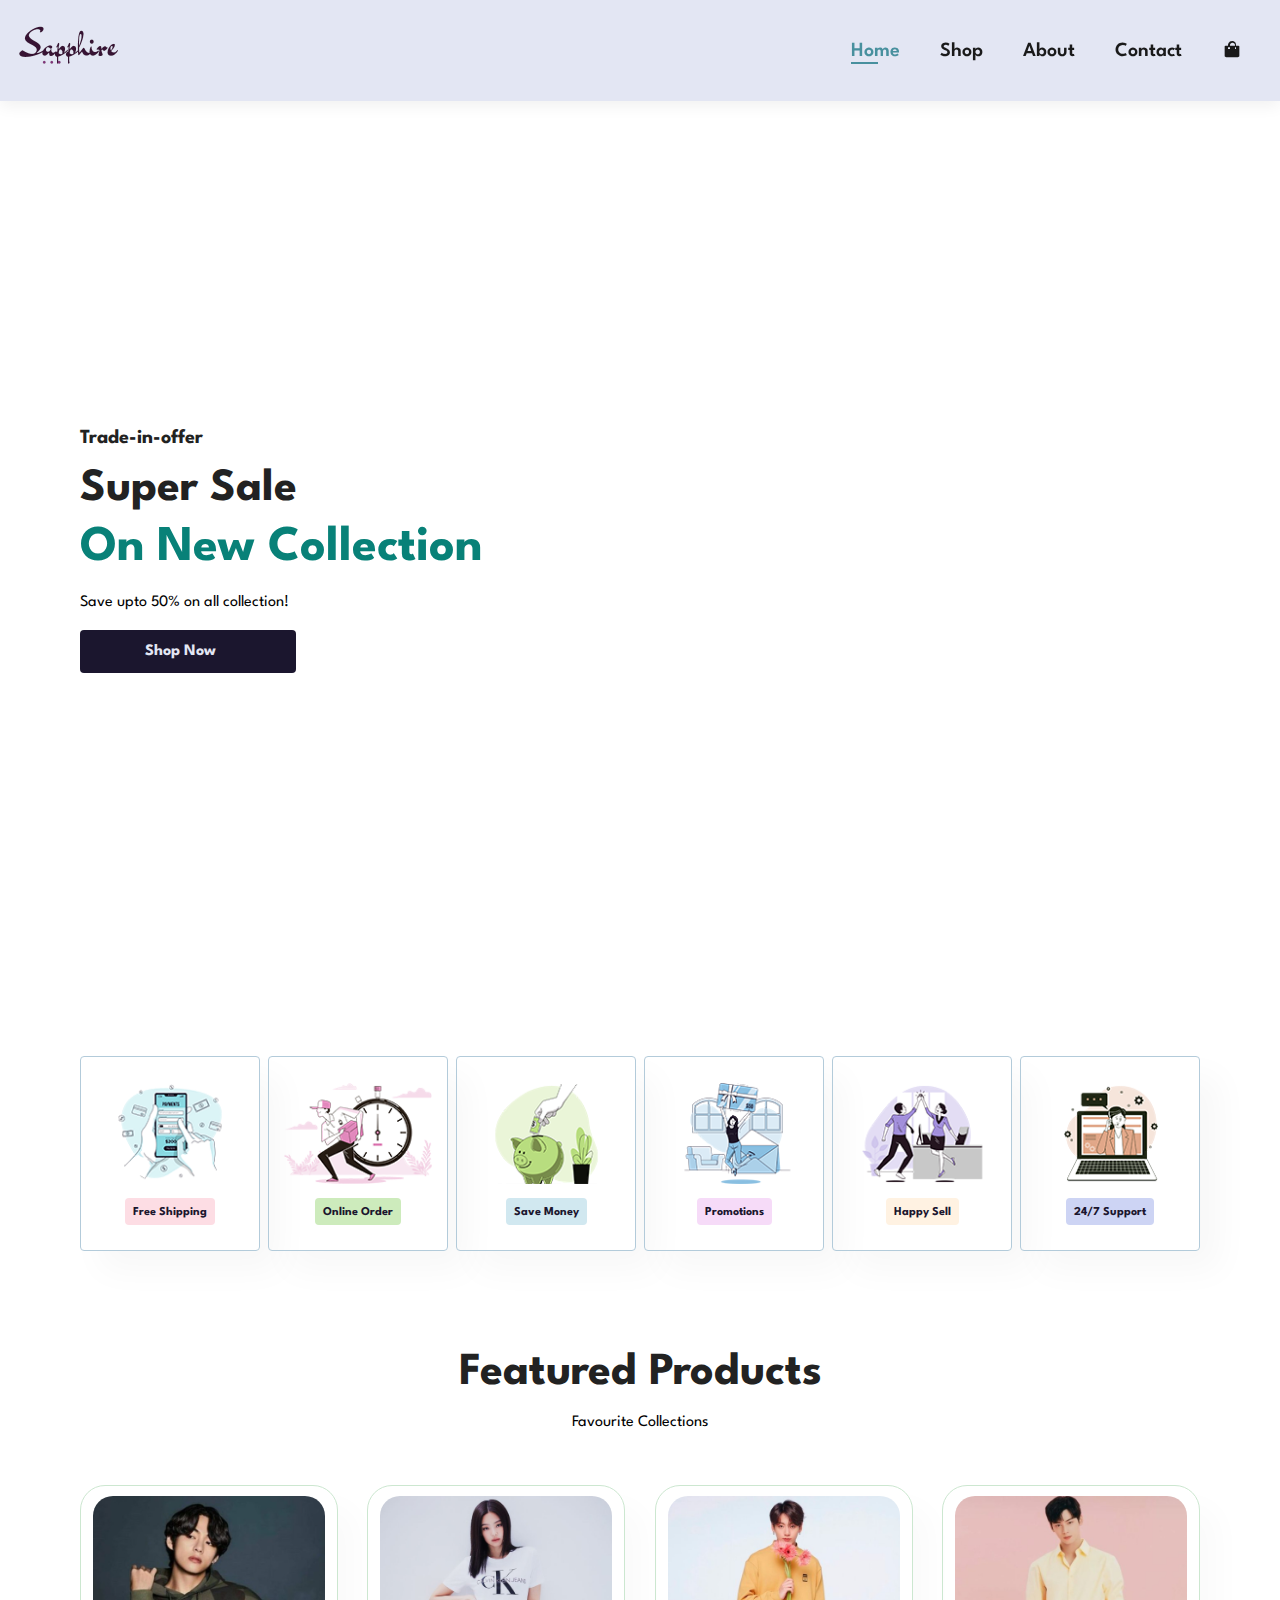
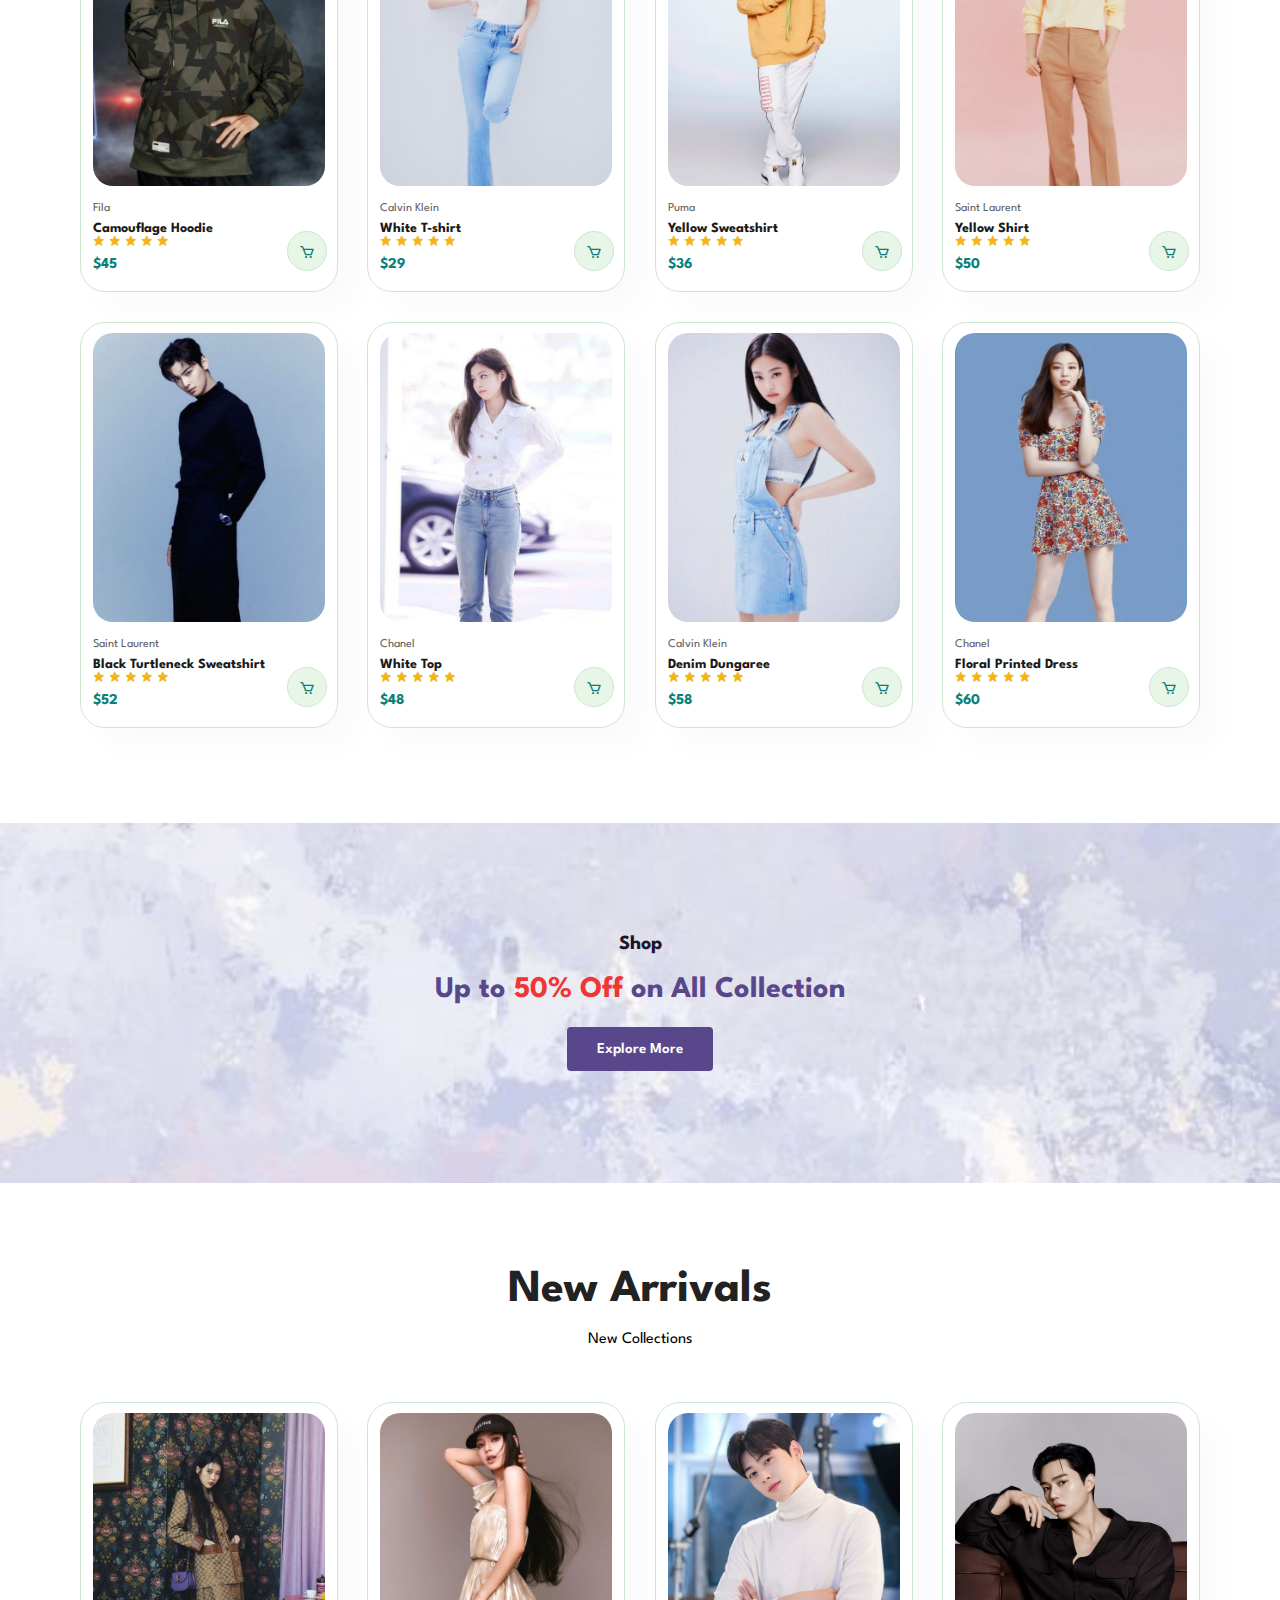
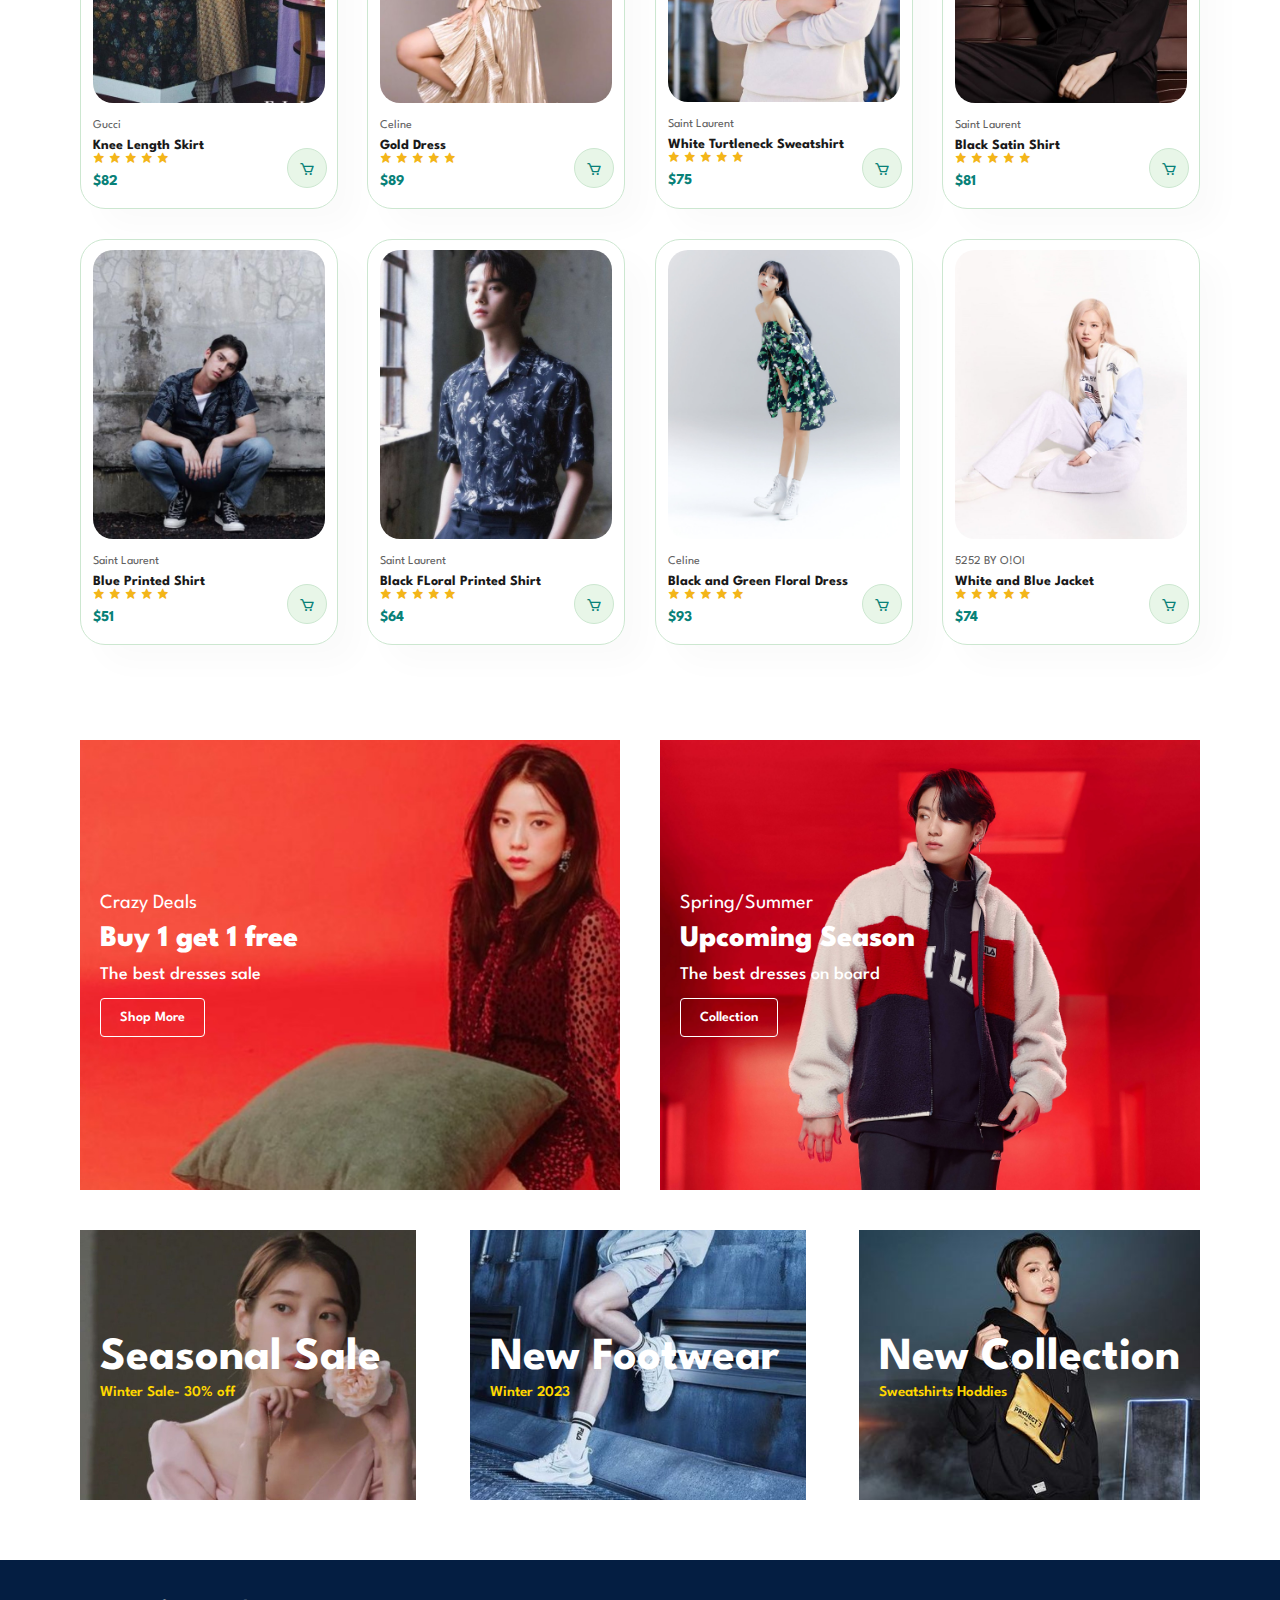
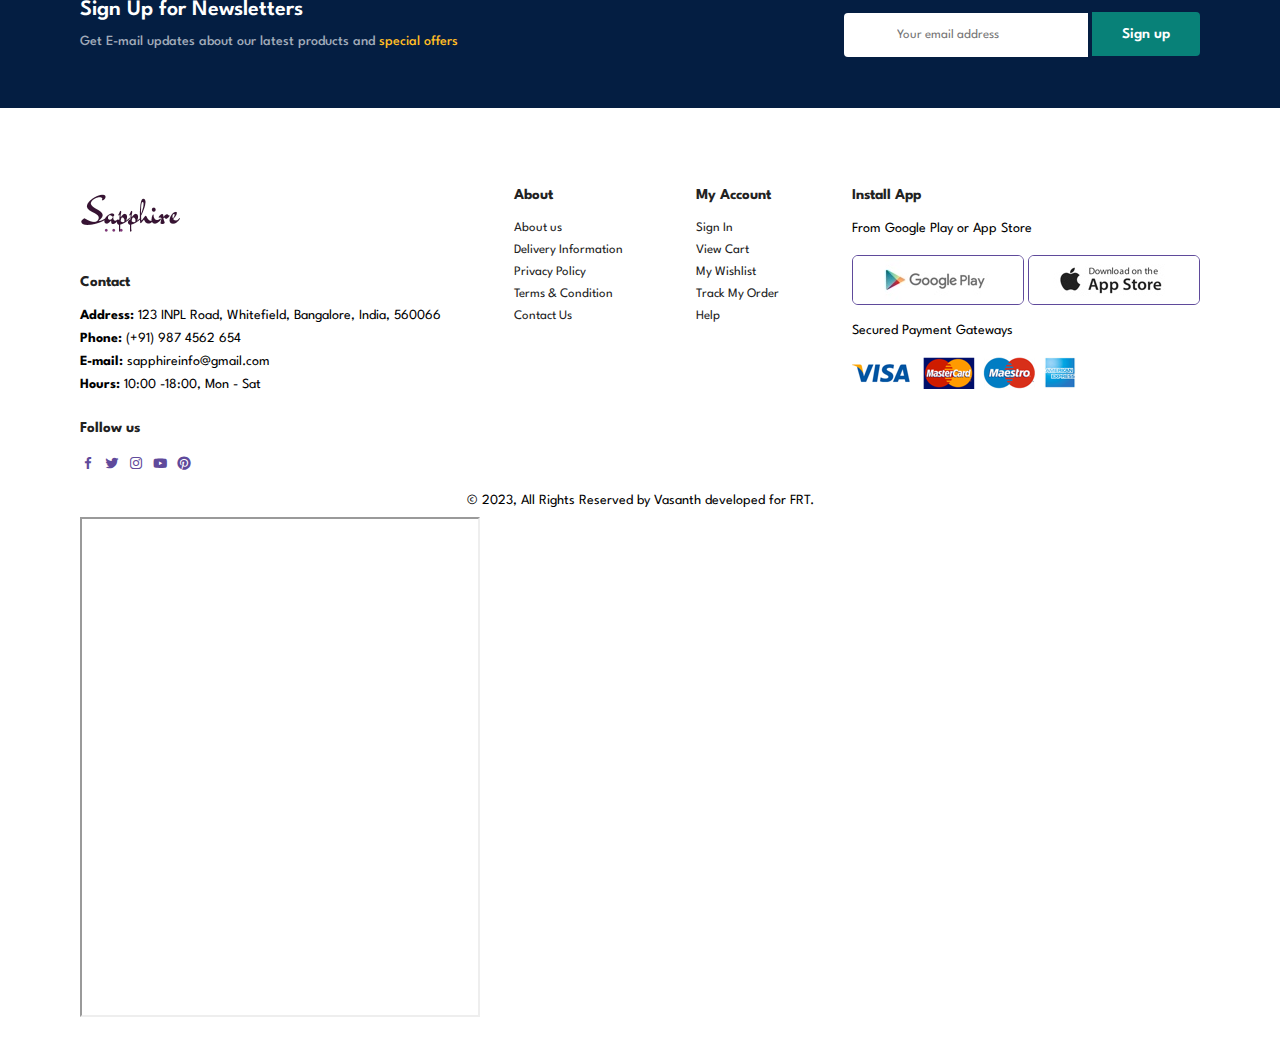
==== index.html @ dd5d297e "Project files uploading" ====
<!DOCTYPE html>
<html lang="en">
  <head>
    <meta charset="UTF-8" />
    <meta http-equiv="X-UA-Compatible" content="IE=edge" />
    <meta name="viewport" content="width=device-width, initial-scale=1.0" />
    <link
      href="https://unpkg.com/boxicons@2.1.4/css/boxicons.min.css"
      rel="stylesheet"
    />
    <title>Ecommerce Website</title>
    <link rel="stylesheet" href="style.css" />
  </head>

  <body>
    <section id="header">
      <a href="index.html"><img src="img/logo/logo1.png" class="logo" alt="" /></a>
      <div>
        <ul id="navbar">
          <li><a class="active" href="index.html">Home</a></li>
          <li><a href="shop.html">Shop</a></li>
          <!-- <li><a href="blog.html">Blog</a></li> -->
          <li><a href="about.html">About</a></li>
          <li><a href="contact.html">Contact</a></li>
          <li id="lg-bag">
            <a href="cart.html"><i class='bx bxs-shopping-bag'></i></a>
          </li>
          <a href="#" id="close"><i class='bx bx-x-circle'></i></a>
        </ul>
      </div>
      <div class="" id="mobile">
        <a href="cart.html"><i class='bx bxs-shopping-bag'></i></i></a>
        <i id="bar" class='bx bx-menu'></i>
      </div>
    </section>

    <section id="hero">
      <h4>Trade-in-offer</h4>
      <h2>Super Sale</h2>
      <h1>On New Collection</h1>
      <p>Save upto 50% on all collection!</p>
      <a href="shop.html"><button>Shop Now</button></a>
    </section>

    <section id="feature" class="section-p1">
      <div class="fe-box">
        <img src="img/icons/shipping.png" alt="">
        <h6>Free Shipping</h6>
      </div>
      <div class="fe-box">
        <img src="img/icons/online.png" alt="">
        <h6>Online Order</h6>
      </div>
      <div class="fe-box">
        <img src="img/icons/save.png" alt="">
        <h6>Save Money</h6>
      </div>
      <div class="fe-box">
        <img src="img/icons/promo.png" alt="">
        <h6>Promotions</h6>
      </div>
      <div class="fe-box">
        <img src="img/icons/safesell.png" alt="">
        <h6>Happy Sell</h6>
      </div>
      <div class="fe-box">
        <img src="img/icons/support.png" alt="">
        <h6>24/7 Support</h6>
      </div>
    </section>

    <section id="product1" class="section-p1">
      <h2>Featured Products</h2>
      <p>Favourite Collections</p>
      <div class="pro-container">
        <div class="pro" onclick="window.location.href='sproduct.html'">
          <img src="img/Products/p2.jpg" alt="">
          <div class="des">
            <span>Fila</span>
            <h5>Camouflage Hoodie</h5>
            <div class="star">
              <i class='bx bxs-star'></i>
              <i class='bx bxs-star'></i>
              <i class='bx bxs-star'></i>
              <i class='bx bxs-star'></i>
              <i class='bx bxs-star'></i>
            </div>
            <h4>$45</h4>
          </div>
          <a href="#"><i class='bx bx-cart cart'></i></i></a>
        </div>
        <div class="pro">
          <img src="img/Products/p4.jpg" alt="">
          <div class="des">
            <span>Calvin Klein</span>
            <h5>White T-shirt</h5>
            <div class="star">
              <i class='bx bxs-star'></i>
              <i class='bx bxs-star'></i>
              <i class='bx bxs-star'></i>
              <i class='bx bxs-star'></i>
              <i class='bx bxs-star'></i>
            </div>
            <h4>$29</h4>
          </div>
          <a href="#"><i class='bx bx-cart cart'></i></i></a>
        </div>
        <div class="pro">
          <img src="img/Products/p7.jpg" alt="">
          <div class="des">
            <span>Puma</span>
            <h5>Yellow Sweatshirt</h5>
            <div class="star">
              <i class='bx bxs-star'></i>
              <i class='bx bxs-star'></i>
              <i class='bx bxs-star'></i>
              <i class='bx bxs-star'></i>
              <i class='bx bxs-star'></i>
            </div>
            <h4>$36</h4>
          </div>
          <a href="#"><i class='bx bx-cart cart'></i></i></a>
        </div>
        <div class="pro">
          <img src="img/Products/p1.jpg" alt="">
          <div class="des">
            <span>Saint Laurent</span>
            <h5>Yellow Shirt</h5>
            <div class="star">
              <i class='bx bxs-star'></i>
              <i class='bx bxs-star'></i>
              <i class='bx bxs-star'></i>
              <i class='bx bxs-star'></i>
              <i class='bx bxs-star'></i>
            </div>
            <h4>$50</h4>
          </div>
          <a href="#"><i class='bx bx-cart cart'></i></i></a>
        </div>
        <div class="pro">
          <img src="img/Products/p3.jpg" alt="">
          <div class="des">
            <span>Saint Laurent</span>
            <h5>Black Turtleneck Sweatshirt</h5>
            <div class="star">
              <i class='bx bxs-star'></i>
              <i class='bx bxs-star'></i>
              <i class='bx bxs-star'></i>
              <i class='bx bxs-star'></i>
              <i class='bx bxs-star'></i>
            </div>
            <h4>$52</h4>
          </div>
          <a href="#"><i class='bx bx-cart cart'></i></i></a>
        </div>
        <div class="pro">
          <img src="img/Products/p8.jpg" alt="">
          <div class="des">
            <span>Chanel</span>
            <h5>White Top</h5>
            <div class="star">
              <i class='bx bxs-star'></i>
              <i class='bx bxs-star'></i>
              <i class='bx bxs-star'></i>
              <i class='bx bxs-star'></i>
              <i class='bx bxs-star'></i>
            </div>
            <h4>$48</h4>
          </div>
          <a href="#"><i class='bx bx-cart cart'></i></i></a>
        </div>
        <div class="pro">
          <img src="img/Products/p5.jpg" alt="">
          <div class="des">
            <span>Calvin Klein</span>
            <h5>Denim Dungaree</h5>
            <div class="star">
              <i class='bx bxs-star'></i>
              <i class='bx bxs-star'></i>
              <i class='bx bxs-star'></i>
              <i class='bx bxs-star'></i>
              <i class='bx bxs-star'></i>
            </div>
            <h4>$58</h4>
          </div>
          <a href="#"><i class='bx bx-cart cart'></i></i></a>
        </div>
        <div class="pro">
          <img src="img/Products/p6.jpg" alt="">
          <div class="des">
            <span>Chanel</span>
            <h5>Floral Printed Dress</h5>
            <div class="star">
              <i class='bx bxs-star'></i>
              <i class='bx bxs-star'></i>
              <i class='bx bxs-star'></i>
              <i class='bx bxs-star'></i>
              <i class='bx bxs-star'></i>
            </div>
            <h4>$60</h4>
          </div>
          <a href="#"><i class='bx bx-cart cart'></i></i></a>
        </div>
      </div>
    </section>

    <section id="banner" class="section-m1">
      <h4>Shop</h4>
      <h2>Up to <span>50% Off</span> on All Collection</h2>
      <a href="shop.html"><button class="normal">Explore More</button></a>
    </section>

    <section id="product1" class="section-p1">
      <h2>New Arrivals</h2>
      <p>New Collections</p>
      <div class="pro-container">
        <div class="pro">
          <img src="img/Products/n1.jpg" alt="">
          <div class="des">
            <span>Gucci</span>
            <h5>Knee Length Skirt</h5>
            <div class="star">
              <i class='bx bxs-star'></i>
              <i class='bx bxs-star'></i>
              <i class='bx bxs-star'></i>
              <i class='bx bxs-star'></i>
              <i class='bx bxs-star'></i>
            </div>
            <h4>$82</h4>
          </div>
          <a href="#"><i class='bx bx-cart cart'></i></i></a>
        </div>
        <div class="pro">
          <img src="img/Products/n2.jpg" alt="">
          <div class="des">
            <span>Celine</span>
            <h5>Gold Dress</h5>
            <div class="star">
              <i class='bx bxs-star'></i>
              <i class='bx bxs-star'></i>
              <i class='bx bxs-star'></i>
              <i class='bx bxs-star'></i>
              <i class='bx bxs-star'></i>
            </div>
            <h4>$89</h4>
          </div>
          <a href="#"><i class='bx bx-cart cart'></i></i></a>
        </div>
        <div class="pro">
          <img src="img/Products/n3.jpg" alt="">
          <div class="des">
            <span>Saint Laurent</span>
            <h5>White Turtleneck Sweatshirt</h5>
            <div class="star">
              <i class='bx bxs-star'></i>
              <i class='bx bxs-star'></i>
              <i class='bx bxs-star'></i>
              <i class='bx bxs-star'></i>
              <i class='bx bxs-star'></i>
            </div>
            <h4>$75</h4>
          </div>
          <a href="#"><i class='bx bx-cart cart'></i></i></a>
        </div>
        <div class="pro">
          <img src="img/Products/n4.jpg" alt="">
          <div class="des">
            <span>Saint Laurent</span>
            <h5>Black Satin Shirt</h5>
            <div class="star">
              <i class='bx bxs-star'></i>
              <i class='bx bxs-star'></i>
              <i class='bx bxs-star'></i>
              <i class='bx bxs-star'></i>
              <i class='bx bxs-star'></i>
            </div>
            <h4>$81</h4>
          </div>
          <a href="#"><i class='bx bx-cart cart'></i></i></a>
        </div>
        <div class="pro">
          <img src="img/Products/n5.jpg" alt="">
          <div class="des">
            <span>Saint Laurent</span>
            <h5>Blue Printed Shirt</h5>
            <div class="star">
              <i class='bx bxs-star'></i>
              <i class='bx bxs-star'></i>
              <i class='bx bxs-star'></i>
              <i class='bx bxs-star'></i>
              <i class='bx bxs-star'></i>
            </div>
            <h4>$51</h4>
          </div>
          <a href="#"><i class='bx bx-cart cart'></i></i></a>
        </div>
        <div class="pro">
          <img src="img/Products/n6.jpg" alt="">
          <div class="des">
            <span>Saint Laurent</span>
            <h5>Black FLoral Printed Shirt </h5>
            <div class="star">
              <i class='bx bxs-star'></i>
              <i class='bx bxs-star'></i>
              <i class='bx bxs-star'></i>
              <i class='bx bxs-star'></i>
              <i class='bx bxs-star'></i>
            </div>
            <h4>$64</h4>
          </div>
          <a href="#"><i class='bx bx-cart cart'></i></i></a>
        </div>
        <div class="pro">
          <img src="img/Products/n7.jpg" alt="">
          <div class="des">
            <span>Celine</span>
            <h5>Black and Green Floral Dress</h5>
            <div class="star">
              <i class='bx bxs-star'></i>
              <i class='bx bxs-star'></i>
              <i class='bx bxs-star'></i>
              <i class='bx bxs-star'></i>
              <i class='bx bxs-star'></i>
            </div>
            <h4>$93</h4>
          </div>
          <a href="#"><i class='bx bx-cart cart'></i></i></a>
        </div>
        <div class="pro">
          <img src="img/Products/n8.jpg" alt="">
          <div class="des">
            <span>5252 BY O!OI</span>
            <h5>White and Blue Jacket</h5>
            <div class="star">
              <i class='bx bxs-star'></i>
              <i class='bx bxs-star'></i>
              <i class='bx bxs-star'></i>
              <i class='bx bxs-star'></i>
              <i class='bx bxs-star'></i>
            </div>
            <h4>$74</h4>
          </div>
          <a href="#"><i class='bx bx-cart cart'></i></i></a>
        </div>
      </div>
    </section>

    <section id="sm-banner" class="section-p1">
      <div class="banner-box">
        <h4>Crazy Deals</h4>
        <h2>Buy 1 get 1 free</h2>
        <span>The best dresses sale</span>
        <button class="n2">Shop More</button>
      </div>
      <div class="banner-box banner-box2">
        <h4>Spring/Summer</h4>
        <h2>Upcoming Season</h2>
        <span>The best dresses on board</span>
        <button class="n2">Collection</button>
      </div>
    </section>

    <section id="banner3">
      <div class="banner-box">
        <h2>Seasonal Sale</h2>
        <h3>Winter Sale- 30% off</h3>
      </div>
      <div class="banner-box banner-box2">
        <h2>New Footwear</h2>
        <h3>Winter 2023</h3>
      </div>
      <div class="banner-box banner-box3">
        <h2>New Collection</h2>
        <h3>Sweatshirts Hoddies</h3>
      </div>
    </section>

    <section id="newsletter" class="section-p1 section-m1">
      <div class="newstext">
        <h4>Sign Up for Newsletters</h4>
        <p>Get E-mail updates about our latest products and <span>special offers</span></p>
      </div>
      <div class="form">
        <input type="text" placeholder="Your email address">
        <button class="normal">Sign up</button>
      </div>
    </section>

    <footer class="section-p1">
      <div class="col">
         <img class="logo" src="img/logo/logo1.png">
         <h4>Contact</h4>
         <p><strong>Address:</strong> 123 INPL Road, Whitefield, Bangalore, India, 560066</p>
         <p><strong>Phone:</strong> (+91) 987 4562 654</p>
         <p><strong>E-mail:</strong> sapphireinfo@gmail.com</p>
         <p><strong>Hours:</strong> 10:00 -18:00, Mon - Sat</p>
         <div class="follow">
          <h4>Follow us</h4>
          <div class="icon">
            <i class='bx bxl-facebook'></i>
            <i class='bx bxl-twitter'></i>
            <i class='bx bxl-instagram' ></i>
            <i class='bx bxl-youtube'></i>
            <i class='bx bxl-pinterest'></i>
          </div>
         </div>
      </div>

      <div class="col">
        <h4>About</h4>
        <a href="#">About us</a>
        <a href="#">Delivery Information</a>
        <a href="#">Privacy Policy</a>
        <a href="#">Terms & Condition</a>
        <a href="#">Contact Us</a>
      </div>

      <div class="col">
        <h4>My Account</h4>
        <a href="#">Sign In</a>
        <a href="#">View Cart</a>
        <a href="#">My Wishlist</a>
        <a href="#">Track My Order</a>
        <a href="#">Help</a>
      </div>

      <div class="col install">
        <h4>Install App</h4>
        <p>From Google Play or App Store</p>
        <div class="row">
          <img src="img/pay/play.jpg" alt="">
          <img src="img/pay/app.jpg" alt="">
        </div>
        <p>Secured Payment Gateways</p>
        <img src="img/pay/pay.png" alt="">
      </div>
      <div class="copy">
        <p>&copy; 2023, All Rights Reserved by Vasanth developed for FRT.</p>
      </div>
      <div class="chatbot" id="chatbot">
        <iframe src='https://webchat.botframework.com/embed/chatbot-2001-wsde00m?s=5o-xXK4_G0Q.UbWvKDk6UEeMub0eBZyzoe5WVTT4XUkdiz7cBSocQt4'  style='min-width: 400px; width: 100%; min-height: 500px;'></iframe>
      </div>
    </footer>

    <script src="main.js"></script>
  </body>
</html>
---- style.css ----
@import url("https://fonts.googleapis.com/css2?family=League+Spartan:wght@100;200;400;500;600;700;800;900&display=swap");

* {
  margin: 0;
  padding: 0;
  box-sizing: border-box;
  font-family: "League Spartan", sans-serif;
}

h1 {
  font-size: 50px;
  line-height: 64px;
  color: #222;
}
h2 {
  font-size: 46px;
  line-height: 54px;
  color: #222;
}
h4 {
  font-size: 20px;
  color: #222;
}
h6 {
  font-weight: 700;
  font-size: 12px;
}

p {
  font-size: 16px;
  columns: #465b52;
  margin: 15px 0 20px 0;
}
.section-p1 {
  padding: 40px 80px;
}
.section-m1 {
  margin: 40px 0;
}
button.normal {
  font-size: 15px;
  font-weight: 600;
  padding: 15px 30px;
  color: #fff;
  background-color: #59478c;
  cursor: pointer;
  border: none;
  outline: none;
  border-radius: 4px;
  transition: 0.3s;
}
button.n2 {
  font-size: 14px;
  font-weight: 600;
  padding: 12px 19px;
  color: #fff;
  background-color: transparent;
  cursor: pointer;
  border: 1px solid #fff;
  border-radius: 4px;
  outline: none;
  transition: 0.3s;
}

body {
  width: 100%;
}

/*Index page*/
#header {
  display: flex;
  align-items: center;
  justify-content: space-between;
  padding: 20px 18px;
  background: #e3e6f3;
  box-shadow: 0 5px 15px rgba(0, 0, 0, 0.06);
  z-index: 999;
  position: sticky;
  top: 0;
  left: 0;
}
#navbar {
  display: flex;
  align-items: center;
  justify-content: center;
}
#navbar li {
  list-style: none;
  padding: 0 20px;
  position: relative;
}
a#close {
  display: none;
}
img.logo {
  width: 100px;
}
#navbar li a {
  text-decoration: none;
  font-size: 20px;
  font-weight: 600;
  color: #1a1a1a;
  transition: 0.3s ease;
}
#navbar li a:hover,
#navbar li a.active {
  color: #48909e;
}
#navbar li a.active::after,
#navbar li a:hover::after {
  content: "";
  width: 30%;
  height: 2px;
  background: #48909e;
  position: absolute;
  bottom: -4px;
  left: 20px;
}
#closepopup {
  display: flex;
}

#mobile {
  display: none;
  align-items: center;
}

#hero {
  background-image: url("img/banner/bg.png");
  width: 100%;
  height: 100vh;
  background-size: cover;
  padding: 0 80px;
  display: flex;
  flex-direction: column;
  align-items: flex-start;
  justify-content: center;
}
#hero h4 {
  padding-bottom: 15px;
}
#hero h1 {
  color: #088178;
}
#hero button {
  color: #e3e6f3;
  background-color: #1b162e;
  border: 0;
  padding: 14px 80px 14px 65px;
  background-repeat: no-repeat;
  cursor: pointer;
  font-weight: 700;
  font-size: 16px;
  border-radius: 4px;
}
#hero button:hover {
  color: #1b162e;
  background-color: #e3e6f3;
}
#feature {
  display: flex;
  align-items: center;
  justify-content: space-between;
  flex-wrap: wrap;
}
#feature .fe-box {
  width: 180px;
  text-align: center;
  padding: 25px 15px;
  box-shadow: 20px 20px 34px rgba(0, 0, 0, 0.03);
  border: 1px solid #b3cbda;
  border-radius: 4px;
  margin: 15px 0;
}
#feature .fe-box:hover {
  box-shadow: 10px 10px 54px rgba(70, 62, 221, 0.1);
}
#feature .fe-box img {
  width: 100%;
  margin-bottom: 10px;
}
#feature .fe-box h6 {
  display: inline-block;
  padding: 9px 8px 6px 8px;
  line-height: 1;
  border-radius: 4px;
  color: #1b162e;
  background-color: #fddde4;
}
#feature .fe-box:nth-child(2) h6 {
  background-color: #cdebbc;
}
#feature .fe-box:nth-child(3) h6 {
  background-color: #d1e8f0;
}
#feature .fe-box:nth-child(4) h6 {
  background-color: #f6dbf8;
}
#feature .fe-box:nth-child(5) h6 {
  background-color: #fff2e2;
}
#feature .fe-box:nth-child(6) h6 {
  background-color: #cdd4f4;
}
#product1 {
  text-align: center;
}
#product1 .pro-container {
  display: flex;
  justify-content: space-between;
  padding-top: 20px;
  flex-wrap: wrap;
}
#product1 .pro {
  width: 23%;
  min-width: 250px;
  padding: 10px 12px;
  border: 1px solid #cce7d0;
  border-radius: 25px;
  cursor: pointer;
  box-shadow: 20px 20px 30px rgba(0, 0, 0, 0.02);
  margin: 15px 0;
  transition: 0.2s ease;
  position: relative;
}
#product1 .pro:hover {
  box-shadow: 20px 20px 30px rgba(0, 0, 0, 0.06);
}
#product1 .pro img {
  width: 100%;
  border-radius: 20px;
}
#product1 .pro .des {
  text-align: start;
  padding: 10px 0;
}
#product1 .pro .des span {
  color: #606060;
  font-size: 12px;
}
#product1 .pro .des h5 {
  padding-top: 7px;
  color: #1a1a1a;
  font-size: 14px;
}
#product1 .pro .des i {
  font-size: 12px;
  color: rgb(243, 181, 25);
}
#product1 .pro .des h4 {
  padding-top: 7px;
  font-size: 15px;
  font-weight: 700;
  color: #088178;
}
#product1 .pro .cart {
  width: 40px;
  height: 40px;
  line-height: 40px;
  border-radius: 50px;
  background-color: #e8f6e8;
  color: #088178;
  font-weight: 500;
  border: 1px solid #cce7d0;
  position: absolute;
  bottom: 20px;
  right: 10px;
}
#banner {
  display: flex;
  flex-direction: column;
  justify-content: center;
  align-items: center;
  text-align: center;
  background-image: url("img/banner/banner.jpg");
  width: 100%;
  height: 40vh;
  background-size: cover;
  background-position: center;
}
#banner h4 {
  color: #1b162e;
  font-size: 20px;
}
#banner h2 {
  color: #59478c;
  font-size: 30px;
  padding: 10px 0;
}
#banner h2 span {
  color: #ef3636;
}
#banner button:hover {
  background-color: #fff;
  color: #59478c;
}
#sm-banner {
  display: flex;
  justify-content: space-between;
  flex-wrap: wrap;
}
#sm-banner .banner-box {
  display: flex;
  flex-direction: column;
  justify-content: center;
  align-items: flex-start;
  text-align: center;
  background-image: url("img/banner/b5.jpg");
  min-width: 540px;
  height: 50vh;
  background-size: cover;
  background-position: center;
  padding: 20px;
}
#sm-banner .banner-box2 {
  display: flex;
  flex-direction: column;
  justify-content: center;
  align-items: flex-start;
  text-align: center;
  background-image: url("img/banner/b3.jpg");
  min-width: 540px;
  height: 50vh;
  background-size: cover;
  background-position: center;
  padding: 20px;
}
#sm-banner h4 {
  color: #fff;
  font-size: 20px;
  font-weight: 400;
}
#sm-banner h2 {
  color: #fff;
  font-size: 30px;
  font-weight: 800;
}
#sm-banner span {
  color: #fff;
  font-size: 18px;
  font-weight: 500;
  padding-bottom: 15px;
}
#sm-banner .banner-box:hover button {
  background-color: #fff;
  color: #1b162e;
}
#banner3 {
  display: flex;
  justify-content: space-between;
  flex-wrap: wrap;
  padding: 0 80px;
}

#banner3 .banner-box {
  display: flex;
  flex-direction: column;
  justify-content: center;
  align-items: flex-start;
  text-align: center;
  background-image: url("img/banner/b1.jpg");
  min-width: 30%;
  height: 30vh;
  background-size: cover;
  background-position: top;
  padding: 20px;
  margin-bottom: 20px;
}
#banner3 .banner-box2 {
  display: flex;
  flex-direction: column;
  justify-content: center;
  align-items: flex-start;
  text-align: center;
  background-image: url("img/banner/b2.jpg");
  min-width: 30%;
  height: 30vh;
  background-size: cover;
  background-position: bottom;
  padding: 20px;
  margin-bottom: 20px;
}
#banner3 .banner-box3 {
  display: flex;
  flex-direction: column;
  justify-content: center;
  align-items: flex-start;
  text-align: center;
  background-image: url("img/banner/b4.jpg");
  min-width: 30%;
  height: 30vh;
  background-size: cover;
  background-position: center;
  padding: 20px;
  margin-bottom: 20px;
}
#banner3 h2 {
  color: #fff;
  font-weight: 16px;
  font-weight: 700;
}
#banner3 h3 {
  color: gold;
  font-size: 15px;
  font-weight: 600;
}
#newsletter {
  display: flex;
  justify-content: space-between;
  flex-wrap: wrap;
  align-items: center;
  background-repeat: no-repeat;
  background-position: 20% 30%;
  background-color: #041e42;
}
#newsletter h4 {
  font-size: 22px;
  font-weight: 600;
  color: #fff;
}
#newsletter p {
  font-size: 14px;
  font-weight: 500;
  color: #a0aab9;
}
#newsletter p span {
  color: #ffbd25;
}
#newletter .form {
  display: flex;
  width: 10%;
}
#newsletter input {
  height: 2.75rem;
  padding: 0 3.25rem;
  font-size: 13px;
  border: 1px solid transparent;
  border-radius: 4px;
  outline: none;
  border-top-right-radius: 0;
  border-bottom-right-radius: 0;
}
#newsletter button {
  background-color: #088178;
  color: #fff;
  white-space: nowrap;
  border-top-left-radius: 0;
  border-bottom-left-radius: 0;
}
footer {
  display: flex;
  flex-wrap: wrap;
  justify-content: space-between;
}
footer .col {
  display: flex;
  flex-direction: column;
  align-items: flex-start;
  margin-bottom: 20px;
}
footer .logo {
  margin-bottom: 30px;
}
footer h4 {
  font-size: 15px;
  padding-bottom: 20px;
}
footer p {
  font-size: 14px;
  margin: 0 0 10px 0;
}
footer a {
  font-size: 13px;
  text-decoration: none;
  color: #222;
  margin-bottom: 10px;
}
footer .follow {
  margin-top: 20px;
}
footer .follow i {
  color: #5f4a9b;
  padding-right: 4px;
  cursor: pointer;
}
.row img {
  border: 1px solid #5f4a9b;
  border-radius: 6px;
}
footer .install img {
  margin: 10px 0 15px 0;
}
footer .follow i:hover,
footer a:hover {
  color: #8374b0;
}
footer .copy {
  width: 100%;
  text-align: center;
}

/* Shop Page*/

#page-header {
  background-image: url("img/shop/shop.jpg");
  width: 100%;
  height: 40vh;
  background-size: cover;
  display: flex;
  justify-content: center;
  text-align: center;
  flex-direction: column;
  padding: 14px;
}
#page-header h2,
#page-header p {
  color: #fff;
}

#pagination {
  text-align: center;
}
#pagination a {
  text-decoration: none;
  background-color: #088178;
  padding: 15px 20px;
  border-radius: 4px;
  color: #fff;
  font-weight: 600;
}

#pagination a i {
  font-size: 16px;
  font-weight: 600;
}

/*Single Product*/

#prodetails {
  display: flex;
  margin-top: 20px;
}

#prodetails .single-pro-image {
  width: 40%;
  margin-right: 50px;
}

.small-img-group {
  display: flex;
  justify-content: space-between;
}

.small-img-col {
  flex-basis: 24%;
  cursor: pointer;
}

#prodetails .single-pro-details {
  width: 50%;
  padding-top: 30px;
}
#prodetails .single-pro-details h4 {
  padding: 40px 0 20px 0;
}
#prodetails .single-pro-details h2 {
  font-size: 26px;
}
#prodetails .single-pro-details select {
  display: block;
  padding: 5px 10px;
  margin-bottom: 10px;
}
#prodetails .single-pro-details input {
  width: 50px;
  height: 47px;
  padding-left: 10px;
  font-size: 16px;
  margin-right: 10px;
}
#prodetails .single-pro-details input:focus {
  outline: none;
}
#prodetails .single-pro-details button {
  background-color: #088178;
}
#prodetails .single-pro-details span {
  line-height: 25px;
}

/*About*/

#page-header.about-header {
  background-image: url("img/about/about.png");
  background-size: cover;
  width: 100%;
  height: 40vh;
}

#about-head img {
  width: 50%;
  height: auto;
}
#about-head {
  display: flex;
  align-items: center;
}
#about-head div {
  padding-left: 40px;
}

/* Contact page*/

#contact-details {
  display: flex;
  align-items: center;
  justify-content: space-between;
}

#contact-details .details {
  width: 40%;
}
#contact-details .details span,
#form-details form span {
  font-size: 12px;
}
#contact-details .details h2,
#form-details form h2 {
  font-size: 30px;
  line-height: 35px;
  padding: 20px 0;
}
#contact-details .details h3 {
  font-size: 18px;
  padding-bottom: 15px;
}
#contact-details .details li {
  list-style: none;
  display: flex;
  padding: 10px 0;
}
#contact-details .details li i {
  font-size: 14px;
  padding-right: 22px;
}
#contact-details .details li p {
  margin: 0;
  font-size: 14px;
}
#contact-details .map {
  width: 55%;
  height: 300px;
}
#contact-details .map iframe {
  width: 100%;
  height: 100%;
}
#form-details {
  display: flex;
  margin: 30px;
  justify-content: center;
  padding: 80px;
  border: 1px solid #e2e2e2;
  border-radius: 4px;
}
#form-details form {
  display: flex;
  width: 65%;
  flex-direction: column;
  align-items: flex-start;
}
#form-details form input,
#form-details form textarea {
  width: 100%;
  padding: 12px 15px;
  outline: none;
  margin-bottom: 20px;
  border: 1px solid #e2e2e2;
  border-radius: 4px;
}
#form-details form button {
  background-color: #088178;
  color: #fff;
}

/*Cart page*/

#page-header.cart-header {
  background-image: url("img/cart/cart.png");
  background-size: cover;
  width: 100%;
  height: 50vh;
}

#cart {
  overflow-x: auto;
}

#cart table {
  width: 100%;
  border-collapse: collapse;
  table-layout: fixed;
  white-space: nowrap;
}

#cart table img {
  width: 70px;
}

#cart table td:nth-child(1) {
  width: 100px;
  text-align: center;
}
#cart table td:nth-child(2) {
  width: 150px;
  text-align: center;
}
#cart table td:nth-child(3) {
  width: 250px;
  text-align: center;
}
#cart table td:nth-child(4),
#cart table td:nth-child(5),
#cart table td:nth-child(6) {
  width: 150px;
  text-align: center;
}
#cart table td:nth-child(5) input {
  width: 70px;
  padding: 10px 5px 10px 15px;
}
#cart table thead {
  border: 1px solid #e2e9e2;
  border-left: none;
  border-right: none;
}
#cart table thead td {
  font-weight: 700;
  text-transform: uppercase;
  font-size: 15px;
  padding: 18px 0;
}
#cart table tbody tr td {
  padding-top: 15px;
}
#cart table tbody td {
  font-size: 15px;
}
#cart-add {
  display: flex;
  flex-wrap: wrap;
  justify-content: space-between;
}
#coupon {
  width: 50%;
  margin-bottom: 30px;
}
#coupon h3,
#subtotal h3 {
  padding-bottom: 15px;
}
#coupon input {
  padding: 10px 20px;
  outline: none;
  width: 60%;
  margin-right: 10px;
  border: 1px solid #e2e9e2;
  border-radius: 4px;
}
#coupon button,
#subtotal button {
  background-color: #088178;
  color: #fff;
  padding: 10px 20px;
}
#subtotal {
  width: 50%;
  margin-bottom: 30px;
  border: 1px solid #e2e9e2;
  padding: 30px;
}
#subtotal table {
  border-collapse: collapse;
  width: 100%;
  margin-bottom: 20px;
}
#subtotal table td {
  width: 50%;
  border: 1px solid #e2e9e2;
  padding: 10px;
  font-size: 14px;
}

/* Media query*/

@media (max-width: 820px) {
  .section-p1 {
    padding: 30px 30px;
  }
  #navbar {
    display: flex;
    flex-direction: column;
    align-items: flex-start;
    justify-content: flex-start;
    position: fixed;
    top: 0;
    right: -300px;
    height: 100vh;
    width: 300px;
    background-color: #e3e6f3;
    box-shadow: 0 40px 60px rgba(0, 0, 0, 0.1);
    padding: 80px 0 0 10px;
    transition: 0.3s;
  }
  #navbar.active {
    right: 0px;
  }
  #navbar li {
    margin-bottom: 25px;
  }
  #mobile {
    display: flex;
    align-items: center;
  }
  #mobile i {
    color: #1a1a1a;
    font-size: 24px;
    padding-left: 20px;
  }
  a#close {
    display: initial;
    position: absolute;
    top: 30px;
    left: 25px;
    color: #222;
    font-size: 24px;
    text-decoration: none;
  }
  #lg-bag {
    display: none;
  }
  #hero {
    height: 60vh;
    padding: 0 60px;
    background-position: top 20% right 20%;
  }
  #feature {
    justify-content: center;
  }
  #feature .fe-box {
    margin: 15px 15px;
  }
  #product1 .pro-container {
    justify-content: center;
  }
  #product1 .pro {
    margin: 15px;
  }
  #banner {
    height: 20vh;
  }
  #sm-banner .banner-box {
    height: 25vh;
    min-width: 100%;
    background-position: center;
  }
  #banner3 {
    padding: 0 40px;
  }
  #banner3 .banner-box {
    width: 30%;
  }
  #newsletter .form {
    width: 70%;
  }
  footer {
    margin-top: -60px;
    margin-bottom: 150px;
    height: 75vh;
  }
  img.logo {
    width: 70px;
  }
  footer .col {
    margin-bottom: -250px;
  }
  footer .copy {
    margin-top: -50px;
    text-align: start;
  }
  #page-header.cart-header {
    height: 40vh;
  }
}

@media (max-width: 477px) {
  .section-p1 {
    padding: 20px;
  }
  #header {
    padding: 10px 30px;
  }
  h1 {
    font-size: 38px;
  }
  h2 {
    font-size: 32px;
  }
  #hero {
    padding: 0 20px;
    background-position: 70%;
  }
  #feature {
    justify-content: space-between;
  }
  #feature .fe-box {
    width: 155px;
    margin: 10px 10px;
  }
  #product1 .pro {
    width: 100%;
  }
  #banner {
    height: 35vh;
  }
  #sm-banner .banner-box {
    height: 35vh;
  }
  #sm-banner .banner-box2 {
    margin-top: 20px;
  }
  #banner3 {
    padding: 0 20px;
  }
  #banner3 .banner-box {
    width: 100%;
  }
  #newsletter {
    padding: 40px 20px;
  }
  #newsletter .form {
    display: flex;
    width: 100%;
  }
  footer {
    height: 75vh;
  }
  footer .logo {
    margin-bottom: 5px;
  }
  footer .col {
    margin-bottom: 0;
  }
  footer .copy {
    margin-top: 0;
    text-align: start;
  }
  #prodetails .single-pro-details input {
    width: 25px;
    height: 40px;
    padding-left: 5px;
    font-size: 16px;
    margin-right: 0px;
  }
  #prodetails .single-pro-details button {
    height: 40px;
  }
  #about-head {
    flex-direction: column;
  }
  #about-head img {
    width: 100%;
    margin-bottom: 20px;
  }
  #about-head div {
    padding-left: 0px;
  }
  #contact-details {
    flex-direction: column;
  }
  #contact-details .details {
    width: 100%;
  }
  #contact-details .map {
    width: 100%;
  }
  #form-details {
    padding: 20px;
  }
  #form-details form {
    width: 100%;
  }
  #page-header.cart-header {
    height: 25vh;
  }
  #cart-add {
    flex-direction: column;
  }
  #coupon {
    width: 100%;
  }
  #subtotal {
    width: 100%;
    padding: 20px;
  }
}
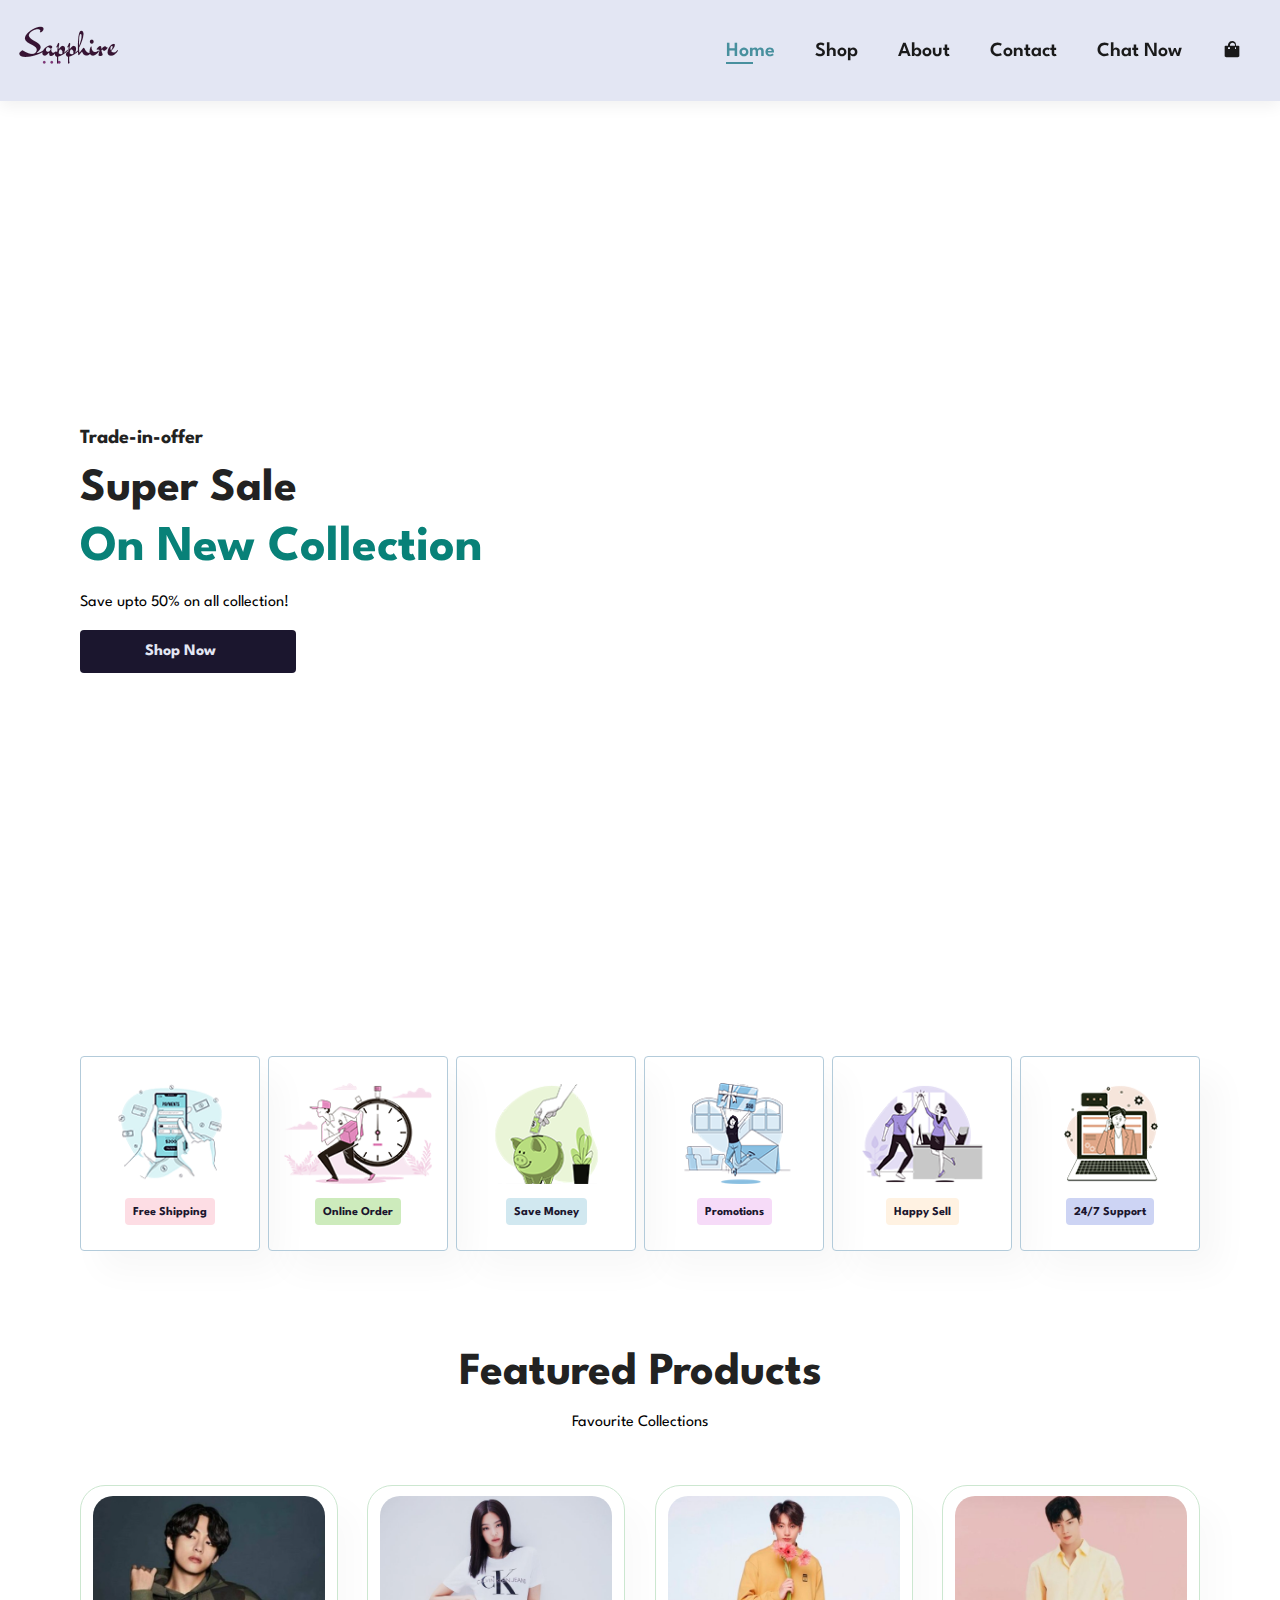
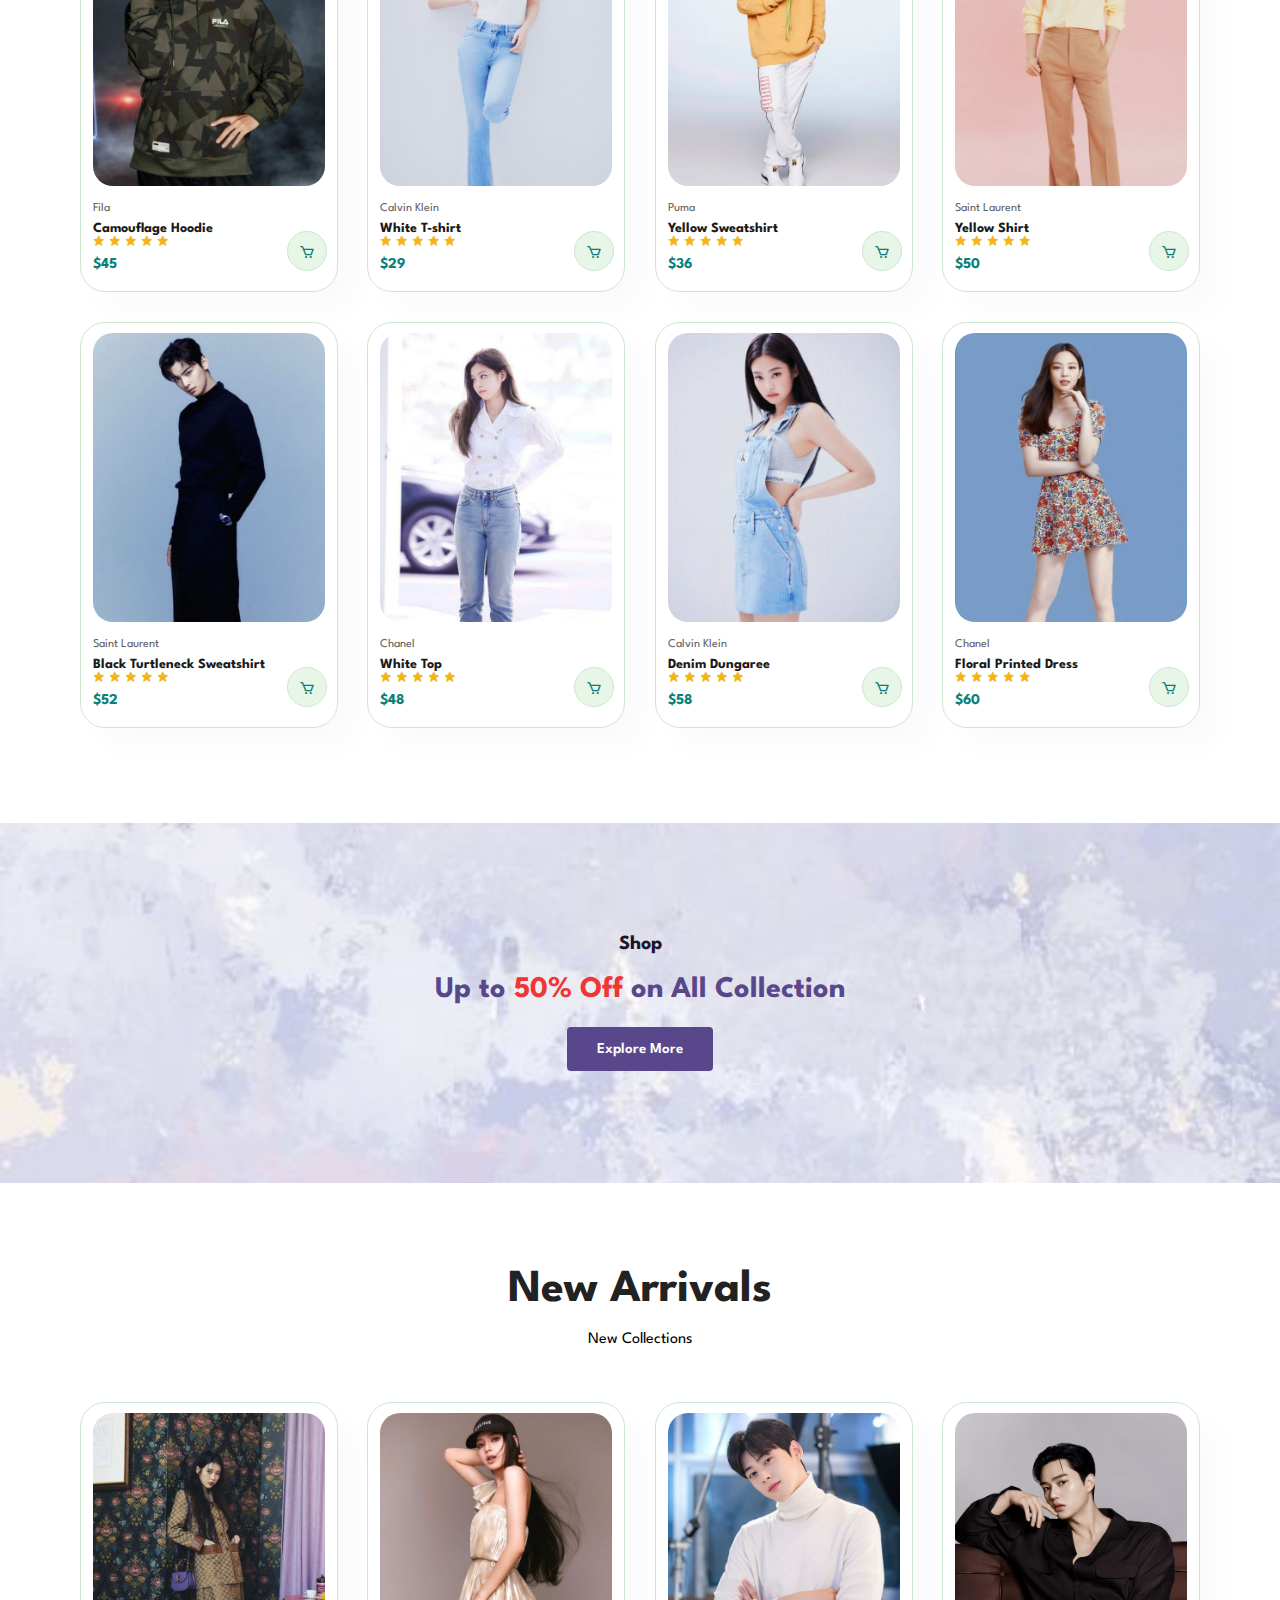
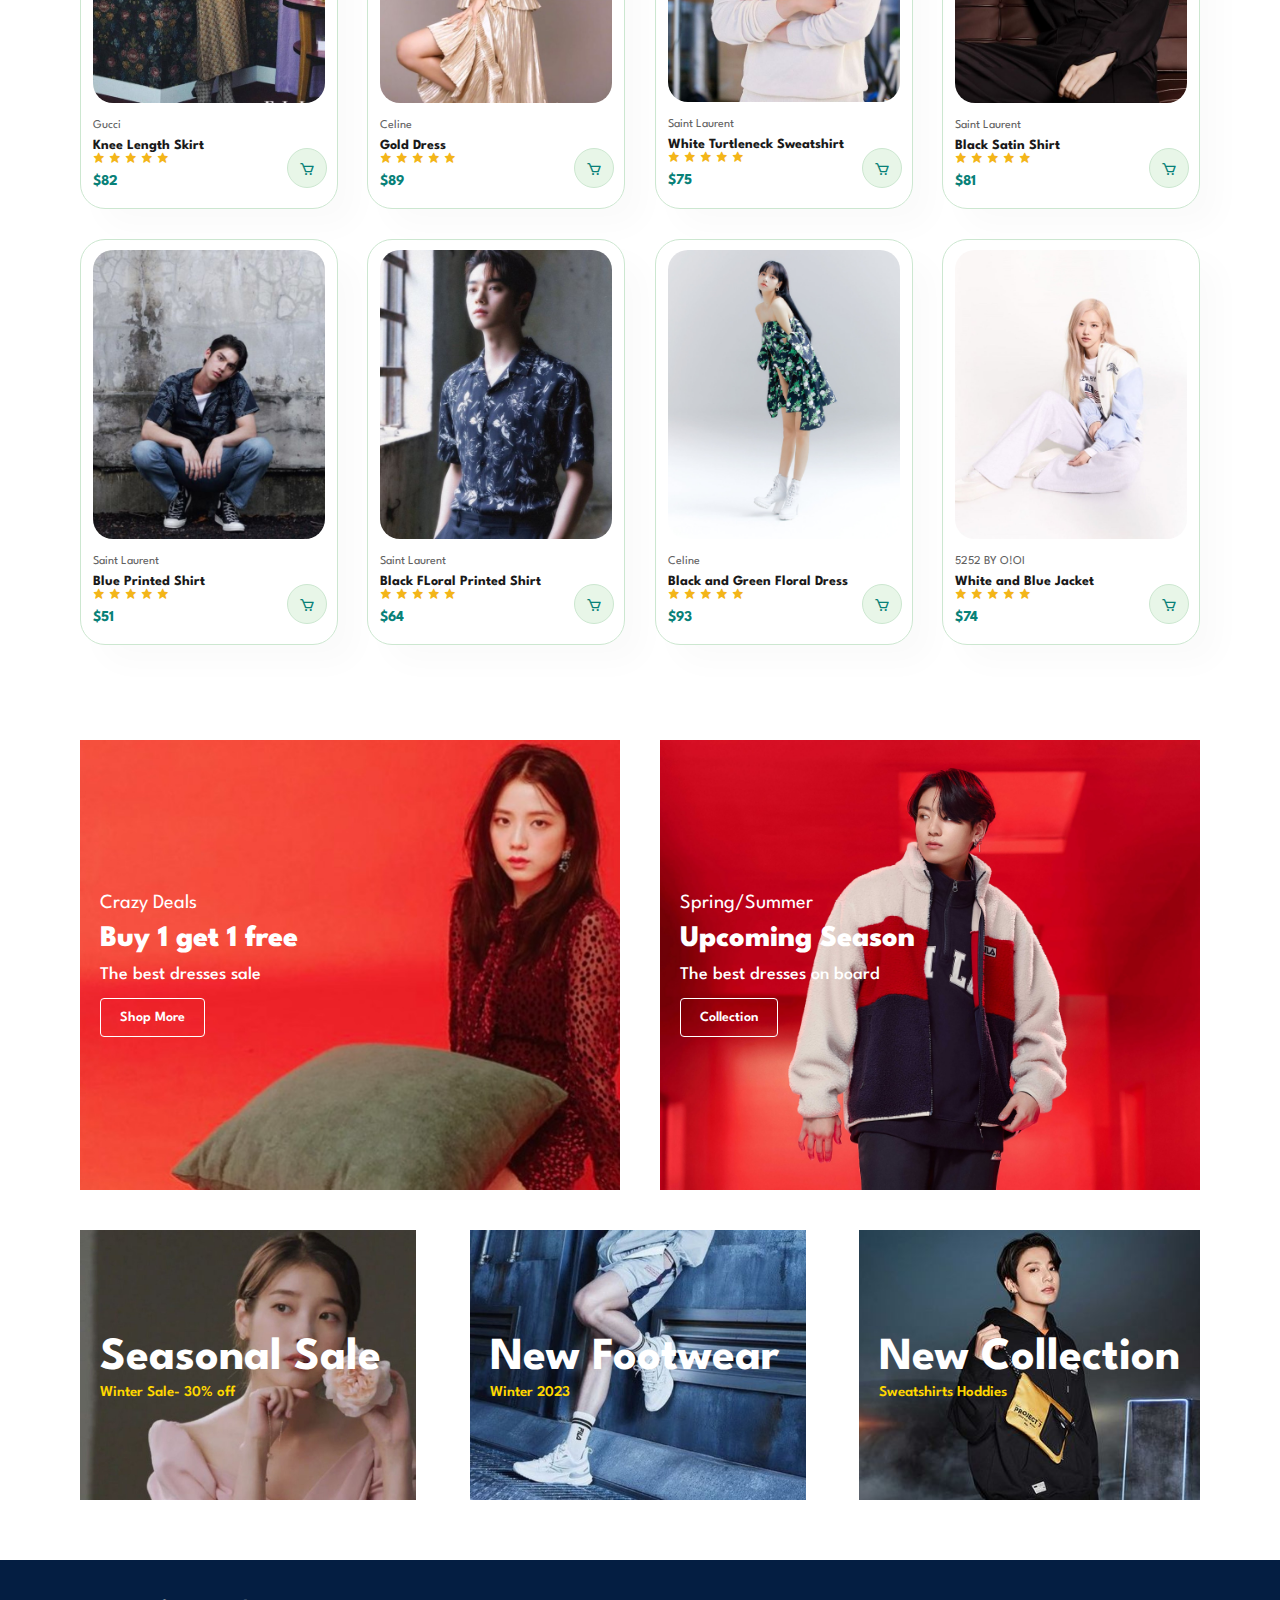
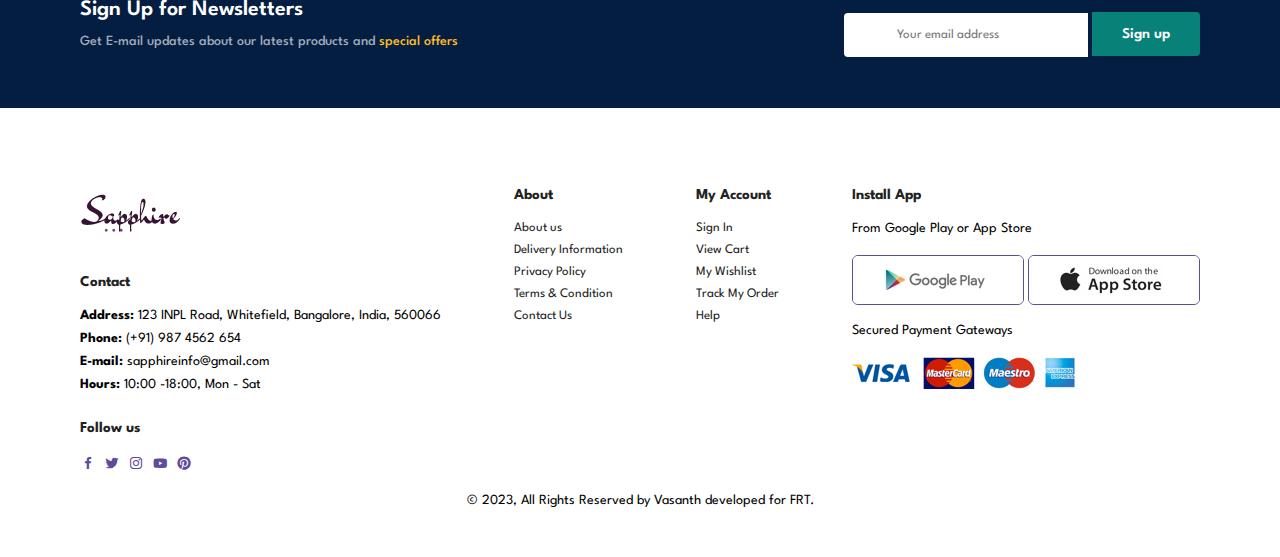
==== commit 0a14b128: "Updated changes" ====
--- a/index.html
+++ b/index.html
@@ -19,9 +19,9 @@
         <ul id="navbar">
           <li><a class="active" href="index.html">Home</a></li>
           <li><a href="shop.html">Shop</a></li>
-          <!-- <li><a href="blog.html">Blog</a></li> -->
           <li><a href="about.html">About</a></li>
           <li><a href="contact.html">Contact</a></li>
+            <li><a href="chatbot.html">Chat Now</a></li>
           <li id="lg-bag">
             <a href="cart.html"><i class='bx bxs-shopping-bag'></i></a>
           </li>
@@ -437,9 +437,6 @@
       <div class="copy">
         <p>&copy; 2023, All Rights Reserved by Vasanth developed for FRT.</p>
       </div>
-      <div class="chatbot" id="chatbot">
-        <iframe src='https://webchat.botframework.com/embed/chatbot-2001-wsde00m?s=5o-xXK4_G0Q.UbWvKDk6UEeMub0eBZyzoe5WVTT4XUkdiz7cBSocQt4'  style='min-width: 400px; width: 100%; min-height: 500px;'></iframe>
-      </div>
     </footer>
 
     <script src="main.js"></script>
